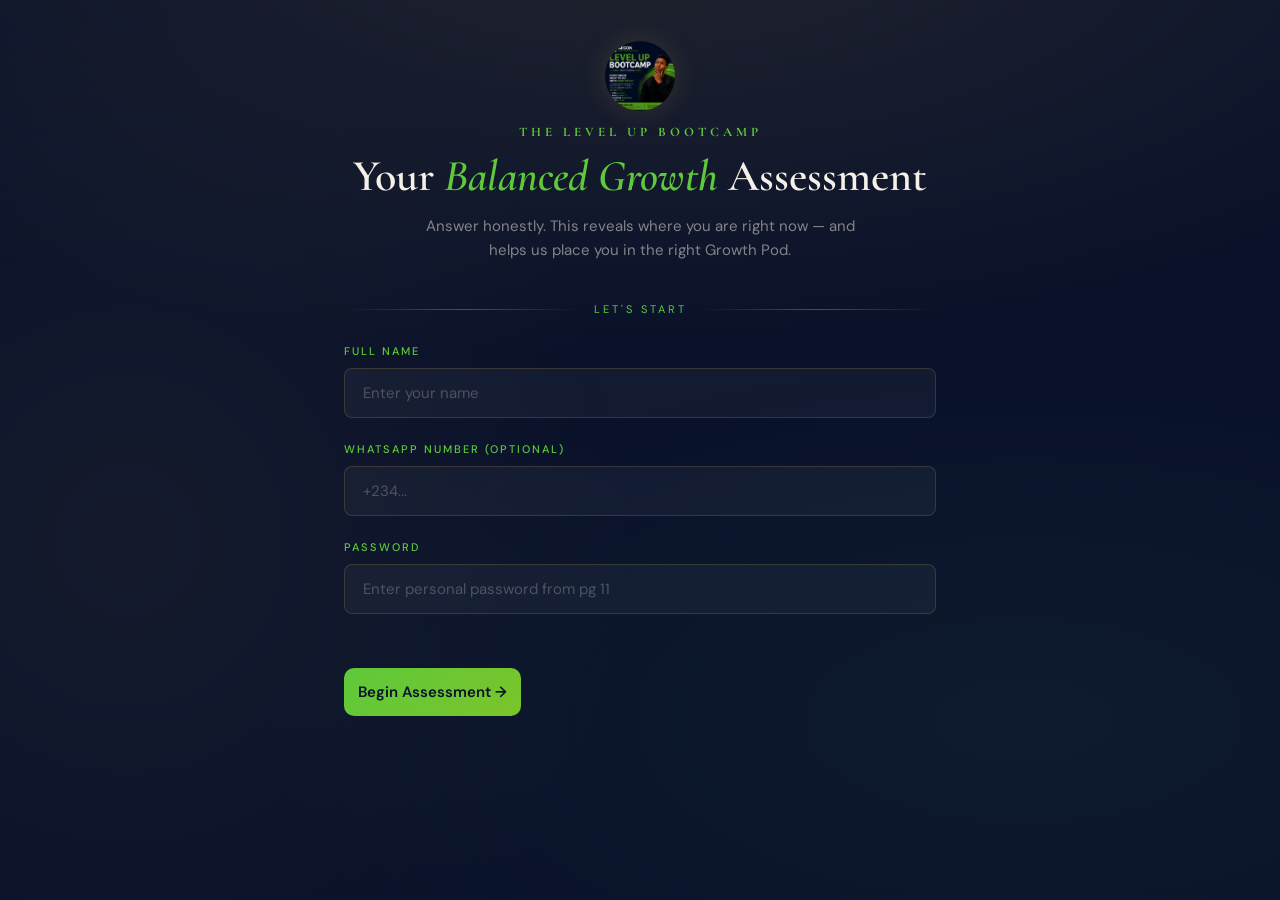
==== index.html @ 4d12fb37 "LEVEL UP BOOTCAMP" ====
<!DOCTYPE html>
<html lang="en">
<head>
    <meta charset="UTF-8"/>
    <meta name="viewport" content="width=device-width, initial-scale=1.0"/>
    <title>LEVEL-UP Growth Plan</title>
    <link href="https://fonts.googleapis.com/css2?family=Cormorant+Garamond:ital,wght@0,400;0,600;0,700;1,400&family=DM+Sans:wght@300;400;500;600&display=swap" rel="stylesheet"/>
    <link rel="stylesheet" href="./style.css">
</head>
<body>
    <div class="container">

        <div class="header">
            <!-- <div class="logo-mark"><img src="./img/logo.png" style="width: 80px; height: 80px; border-radius: 100%;" alt=""></div> -->
            <div class="logo-mark"><img src="./img/boot-camp.png" style="width: 70px; height: 70px; border-radius: 100%;" alt=""></div>
            <div class="brand"><b>THE LEVEL UP BOOTCAMP</b></div>
            <h1>Your <span>Balanced Growth</span> Assessment</h1>
            <p class="subtitle">
                Answer honestly. This reveals where you are right now — and helps us place you in the right Growth Pod.
            </p>
        </div>

        <div id="stepName">
            <div class="divider">Let's Start</div>
            <div class="form-group">
            <label class="field-label">Full Name</label>
            <input type="text" id="nameInput" placeholder="Enter your name"/>
            </div>
            <div class="form-group">
            <label class="field-label">WhatsApp Number (optional)</label>
            <input type="text" id="phoneInput" placeholder="+234..."/>
            </div>
            <div class="form-group">
            <label class="field-label">password</label>
            <input type="password" required id="password" placeholder="Enter personal password from pg 11">
            </div>
            <button class="btn-next" onclick="startAssessment()">Begin Assessment →</button>
        </div>

        <div id="stepAssessment" style="display: none;">
            <div class="progress-bar-wrap"><div class="progress-bar" id="progressBar" style="width:0%"></div></div>
            <div class="progress-label" id="progressLabel">Pillar 1 of 7</div>
            <div id="pillarContent"></div>
            <div class="nav-row">
            <button class="btn-back" id="backBtn" onclick="prevPillar()">← Back</button>
            <button class="btn-next" id="nextBtn" onclick="nextPillar()">Next →</button>
            </div>
        </div>

        <div id="stepResults" style="display:none;" class="results-section">
            <div class="divider">Your Results</div>
            <div class="chart-wrap">
            <div class="chart-title"><span id="display-name"><b>Your</b></span> Level-Up Tree Map</div>
            <div class="chart-subtitle">A visual snapshot of your balanced growth</div>
            <canvas id="radarCanvas"></canvas>
            </div>
            <div id="scoreGrid" class="score-grid"></div>
            <div class="reveal-box" id="revealBox"></div>
            <div class="pod-choice-title">Generate a growth plan;</div>
            <p class="pod-choice-sub">
                We recommend your weakest pillar — but you can choose any area you feel called to grow in.
            </p>
            <div class="pillars-grid" id="podGrid"></div>
            <!-- <textarea
             id="reasonInput" placeholder="Why this pod? Share what's been on your heart about this area... (optional)"
            ></textarea> -->
            <button class="submit-btn" id="submitBtn" onclick="generatePlan()">
            <span id="btnText">Generate Growth Plan 🌿</span>
            <div class="spinner" id="spinner"></div>
            </button>
            <div class="error-msg" id="errorMsg"></div>
        </div>

        <div class="success" id="successMsg">
            <div class="success-icon">🌳</div>
            <h2>You're in, Giant.</h2>
            <p>Your growth plan has been generated.<br/>Stay accountable throughout the Level-Up Bootcamp.</p>
            <div class="pod-badge" id="podBadge"></div>
        </div>

    </div>
    <script src="./script.js"></script>
</body>
</html>
<div>

    <!-- Step 2: Assessment -->
    <div id="stepAssessment" style="display:none;">
        <div class="progress-bar-wrap">
        <div class="progress-bar" id="progressBar" style="width:0%"></div>
        </div>
        <div class="progress-label" id="progressLabel">Pillar 1 of 7</div>
        <div id="pillarContent"></div>
        <div class="nav-row">
        <button class="btn-back" id="backBtn" onclick="prevPillar()">← Back</button>
        <button class="btn-next" id="nextBtn" onclick="nextPillar()">Next →</button>
        </div>
    </div>

    <!-- Step 3: Results + Pod Choice -->
    <div id="stepResults" style="display:none;" class="results-section">
        <div class="divider">Your Results</div>
        <div id="scoreGrid" class="score-grid"></div>
        <div class="reveal-box" id="revealBox"></div>

        <div class="pod-choice-title">Choose your Growth Pod</div>
        <p style="font-size:13px;color:var(--muted);margin-bottom:14px;line-height:1.5;">
            We recommend your weakest pillar — but you can choose any area you feel called to grow in.
        </p>
        <div class="pillars-grid" id="podGrid"></div>

        <textarea
        id="reasonInput" placeholder="Why this pod? Share what's been on your heart about this area... (optional)"
        ></textarea>

        <button class="submit-btn" id="submitBtn" onclick="submitForm()">
        <span id="btnText">Join My Pod 🌿</span>
        <div class="spinner" id="spinner"></div>
        </button>
        <div class="error-msg" id="errorMsg"></div>
    </div>

    <!-- Success -->
    <div class="success" id="successMsg">
        <div class="success-icon">🌳</div>
        <h2>You're in, Giant.</h2>
        <p>Your pod choice has been recorded.<br/>Joshua will reach out with your group details soon.</p>
        <div class="pod-badge" id="podBadge"></div>
    </div>

</div>
---- style.css ----
:root {
--dark: #0a122b;
--gold: #c9a84c;
--gold: #5ec93a;
--gold-light: #f0d080;
--gold-light: #7BC42B;
--gold-dim: rgba(201,168,76,0.15);
--gold-dim: #0B1225;
--white: #f5f0e8;
--muted: #B7D8E6;
--muted: rgba(245,240,232,0.5);
}
* { margin:0; padding:0; box-sizing:border-box; }
body { background:var(--dark); color:var(--white); font-family:'DM Sans',sans-serif; min-height:100vh; overflow-x:hidden; }
body::before {
content:''; position:fixed; inset:0;
background:
    radial-gradient(ellipse 80% 50% at 50% -10%, rgba(201,168,76,0.12), transparent),
    radial-gradient(ellipse 60% 40% at 80% 80%, rgba(45,106,79,0.1), transparent),
    radial-gradient(ellipse 40% 60% at 10% 60%, rgba(201,168,76,0.06), transparent);
pointer-events:none; z-index:0;
}
.container { position:relative; z-index:1; max-width:640px; margin:0 auto; padding:48px 24px 80px; }

.header { text-align:center; margin-bottom:40px; }
.logo-mark { width:56px; height:56px; background:linear-gradient(135deg,var(--gold),var(--gold-light)); border-radius:50%; display:flex; align-items:center; justify-content:center; margin:0 auto 20px; font-size:22px; box-shadow:0 0 32px rgba(201,168,76,0.3); }
.brand { font-family:'Cormorant Garamond',serif; font-size:13px; letter-spacing:4px; text-transform:uppercase; color:var(--gold); margin-bottom:12px; }
h1 { font-family:'Cormorant Garamond',serif; font-size:clamp(30px,6vw,44px); font-weight:600; line-height:1.1; color:var(--white); margin-bottom:14px; }
h1 span { color:var(--gold); font-style:italic; }
.subtitle { font-size:15px; color:var(--muted); line-height:1.6; max-width:440px; margin:0 auto; }

.divider { display:flex; align-items:center; gap:12px; margin:28px 0; color:var(--gold); font-size:11px; letter-spacing:3px; text-transform:uppercase; }
.divider::before,.divider::after { content:''; flex:1; height:1px; background:linear-gradient(90deg,transparent,rgba(201,168,76,0.4),transparent); }

.form-group { margin-bottom:24px; }
label.field-label { display:block; font-size:11px; letter-spacing:2px; text-transform:uppercase; color:var(--gold); margin-bottom:10px; font-weight:500; }

/* input[type="text"] { width:100%; background:rgba(255,255,255,0.04); border:1px solid rgba(201,168,76,0.2); border-radius:8px; padding:14px 18px; color:var(--white); font-family:'DM Sans',sans-serif; font-size:15px; outline:none; transition:border-color 0.2s,background 0.2s; }
input[type="text"]:focus { border-color:var(--gold); background:rgba(201,168,76,0.06); } */

input{ width:100%; background:rgba(255,255,255,0.04); border:1px solid rgba(201,168,76,0.2); border-radius:8px; padding:14px 18px; color:var(--white); font-family:'DM Sans',sans-serif; font-size:15px; outline:none; transition:border-color 0.2s,background 0.2s; }
input:focus { border-color:var(--gold); background:rgba(201,168,76,0.06); }
input::placeholder { color:rgba(245,240,232,0.25); }

input[type="password"] {
    margin-bottom: 30px;
}

.progress-bar-wrap { background:rgba(255,255,255,0.06); border-radius:999px; height:4px; margin-bottom:10px; }
.progress-bar { height:4px; border-radius:999px; background:linear-gradient(90deg,var(--gold),var(--gold-light)); transition:width 0.4s ease; }
.progress-label { font-size:11px; color:var(--muted); text-align:right; margin-bottom:20px; letter-spacing:1px; }

.pillar-section { margin-bottom:32px; }
.pillar-header { display:flex; align-items:center; gap:12px; margin-bottom:20px; }
.pillar-emoji { font-size:32px; }
.pillar-title { font-family:'Cormorant Garamond',serif; font-size:24px; font-weight:600; color:var(--white); }
.pillar-subtitle { font-size:12px; color:var(--muted); margin-top:2px; }

.question-block { margin-bottom:22px; }
.question-text { font-size:14px; color:var(--white); margin-bottom:10px; line-height:1.5; }
.scale-row { display:flex; gap:6px; }
.scale-btn { flex:1; padding:11px 4px; background:rgba(255,255,255,0.04); border:1px solid rgba(201,168,76,0.15); border-radius:8px; color:var(--muted); font-size:14px; font-weight:600; cursor:pointer; transition:all 0.2s; text-align:center; font-family:'DM Sans',sans-serif; }
.scale-btn:hover { border-color:rgba(201,168,76,0.5); color:var(--white); background:rgba(201,168,76,0.08); }
.scale-btn.selected { background:var(--gold-dim); border-color:var(--gold); color:var(--gold); }
.scale-labels { display:flex; justify-content:space-between; margin-top:5px; }
.scale-labels span { font-size:10px; color:var(--muted); }

.nav-row { display:flex; gap:12px; margin-top:12px; }
.btn-next { flex:1; padding:14px; background:linear-gradient(135deg,var(--gold),var(--gold-light)); border:none; border-radius:10px; color:var(--dark); font-family:'DM Sans',sans-serif; font-size:15px; font-weight:600; cursor:pointer; transition:opacity 0.2s,transform 0.15s; }
.btn-next:hover { opacity:0.9; transform:translateY(-1px); }
.btn-back { padding:14px 20px; background:transparent; border:1px solid rgba(201,168,76,0.25); border-radius:10px; color:var(--muted); font-family:'DM Sans',sans-serif; font-size:15px; cursor:pointer; transition:all 0.2s; }
.btn-back:hover { border-color:var(--gold); color:var(--white); }

.results-section { animation:fadeIn 0.5s ease; }
@keyframes fadeIn { from{opacity:0;transform:translateY(16px)} to{opacity:1;transform:none} }

.chart-wrap { display:flex; flex-direction:column; align-items:center; margin-bottom:32px; }
.chart-title { font-family:'Cormorant Garamond',serif; font-size:22px; color:var(--white); margin-bottom:4px; text-align:center; }
.chart-subtitle { font-size:12px; color:var(--muted); margin-bottom:16px; text-align:center; }

.score-grid { display:grid; gap:10px; margin-bottom:28px; }
.score-row { background:rgba(255,255,255,0.03); border:1px solid rgba(201,168,76,0.12); border-radius:10px; padding:12px 16px; display:flex; align-items:center; gap:12px; }
.score-row.weakest { border-color:rgba(240,100,100,0.5); background:rgba(240,100,100,0.06); }
.score-row-icon { font-size:18px; width:24px; text-align:center; }
.score-row-name { font-size:14px; font-weight:500; flex:1; }
.score-bar-wrap { width:100px; height:6px; background:rgba(255,255,255,0.08); border-radius:999px; }
.score-bar-fill { height:6px; border-radius:999px; background:linear-gradient(90deg,var(--gold),var(--gold-light)); }
.score-row.weakest .score-bar-fill { background:linear-gradient(90deg,#e07070,#f0a0a0); }
.score-pct { font-size:13px; font-weight:600; color:var(--gold); width:36px; text-align:right; }
.score-row.weakest .score-pct { color:#f0a0a0; }
.weakest-tag { font-size:10px; color:#f0a0a0; letter-spacing:1px; text-transform:uppercase; margin-top:2px; }

.reveal-box { background:rgba(201,168,76,0.08); border:1px solid rgba(201,168,76,0.3); border-radius:12px; padding:20px; margin-bottom:24px; text-align:center; }
.reveal-box h3 { font-family:'Cormorant Garamond',serif; font-size:22px; color:var(--gold); margin-bottom:8px; }
.reveal-box p { font-size:14px; color:var(--muted); line-height:1.6; }

.pod-choice-title { font-size:11px; letter-spacing:2px; text-transform:uppercase; color:var(--gold); margin-bottom:8px; font-weight:500; }
.pod-choice-sub { font-size:13px; color:var(--muted); margin-bottom:14px; line-height:1.5; }
.pillars-grid { display:grid; grid-template-columns:1fr 1fr; gap:10px; }
.pillar-card { position:relative; cursor:pointer; }
.pillar-card input[type="radio"] { position:absolute; opacity:0; width:0; height:0; }
.pillar-card .card-inner { border:1px solid rgba(201,168,76,0.15); border-radius:12px; padding:14px 12px; background:rgba(255,255,255,0.02); transition:all 0.25s ease; display:flex; align-items:flex-start; gap:10px; }
.pillar-card.recommended .card-inner { border-color:var(--gold); background:var(--gold-dim); }
.pillar-card input:checked + .card-inner { border-color:var(--gold); background:var(--gold-dim); box-shadow:0 0 20px rgba(201,168,76,0.12); }
.pillar-card:hover .card-inner { border-color:rgba(201,168,76,0.4); background:rgba(201,168,76,0.05); }
.p-icon { font-size:20px; flex-shrink:0; margin-top:2px; }
.p-name { font-weight:600; font-size:13px; color:var(--white); margin-bottom:2px; }
.p-desc { font-size:11px; color:var(--muted); line-height:1.4; }
.rec-badge { font-size:10px; color:var(--gold); letter-spacing:1px; margin-top:3px; }
.pillar-card input:checked + .card-inner .p-name::after { content:' ✓'; color:var(--gold); }

textarea { width:100%; background:rgba(255,255,255,0.04); border:1px solid rgba(201,168,76,0.2); border-radius:8px; padding:14px 18px; color:var(--white); font-family:'DM Sans',sans-serif; font-size:15px; outline:none; resize:vertical; min-height:80px; transition:border-color 0.2s; margin-top:16px; }
textarea:focus { border-color:var(--gold); }
textarea::placeholder { color:rgba(245,240,232,0.25); }

.submit-btn { width:100%; padding:16px; background:linear-gradient(135deg,var(--gold),var(--gold-light)); border:none; border-radius:10px; color:var(--dark); font-family:'DM Sans',sans-serif; font-size:15px; font-weight:600; cursor:pointer; transition:opacity 0.2s,transform 0.15s; margin-top:16px; display:flex; align-items:center; justify-content:center; gap:8px; margin-top: 35px; }
.submit-btn:hover:not(:disabled) { opacity:0.9; transform:translateY(-1px); }
.submit-btn:disabled { opacity:0.6; cursor:not-allowed; }
.spinner { width:16px; height:16px; border:2px solid rgba(0,0,0,0.2); border-top-color:var(--dark); border-radius:50%; animation:spin 0.7s linear infinite; display:none; }
@keyframes spin { to{transform:rotate(360deg);} }
.error-msg { background:rgba(255,80,80,0.1); border:1px solid rgba(255,80,80,0.3); border-radius:8px; padding:12px 16px; margin-top:12px; font-size:13px; color:#ff9999; display:none; }

.success { display:none; text-align:center; padding:48px 24px; animation:fadeIn 0.5s ease; }
.success.show { display:block; }
.success-icon { font-size:52px; margin-bottom:20px; }
.success h2 { font-family:'Cormorant Garamond',serif; font-size:32px; color:var(--gold); margin-bottom:12px; }
.success p { color:var(--muted); font-size:15px; line-height:1.6; }
.pod-badge { display:inline-block; margin-top:24px; padding:10px 24px; border:1px solid var(--gold); border-radius:999px; font-size:13px; color:var(--gold); letter-spacing:1px; }

@media(max-width:480px){ .pillars-grid{grid-template-columns:1fr;} }
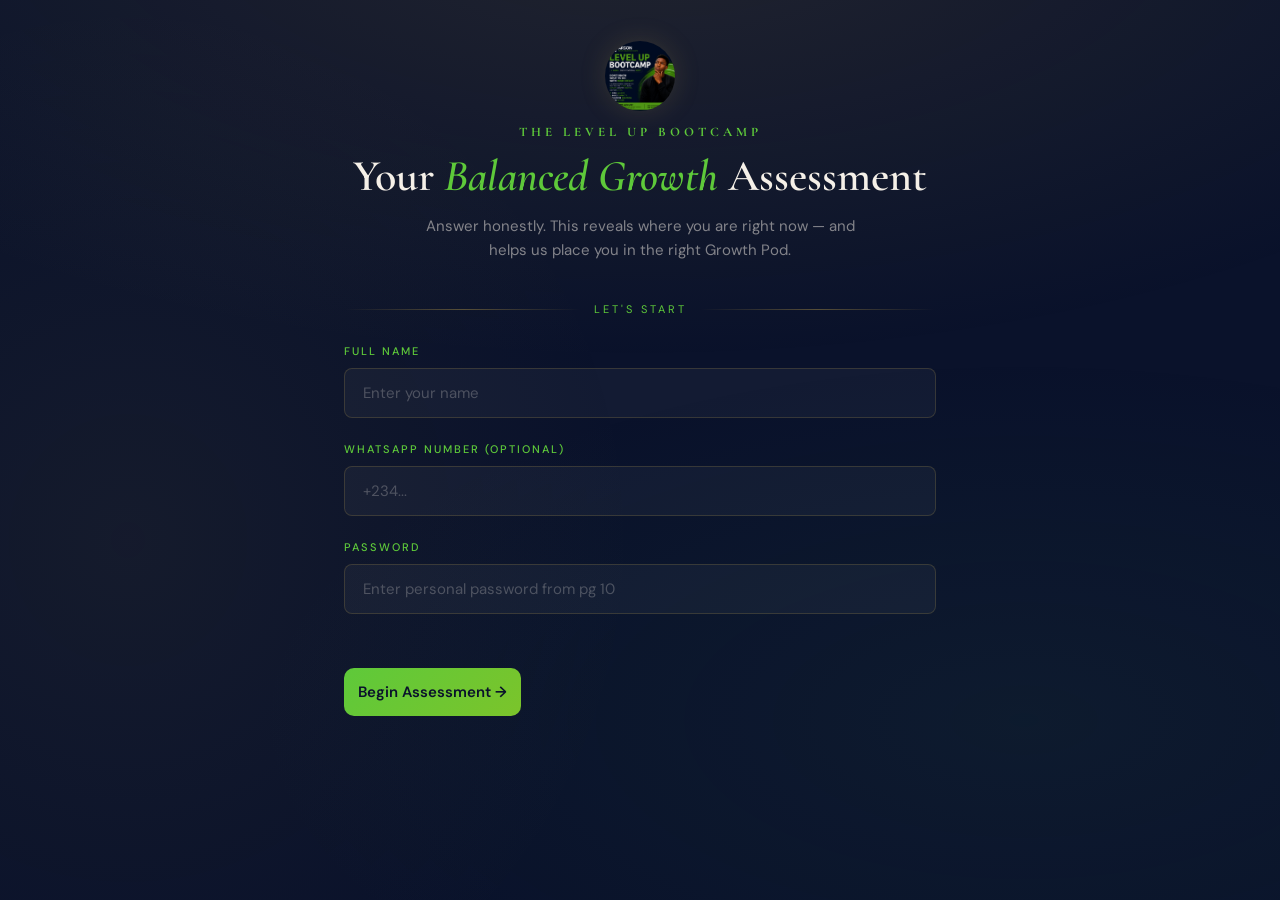
==== commit 4305bdbd: "LEVEL UP BOOTCAMP" ====
--- a/index.html
+++ b/index.html
@@ -32,7 +32,7 @@
             </div>
             <div class="form-group">
             <label class="field-label">password</label>
-            <input type="password" required id="password" placeholder="Enter personal password from pg 11">
+            <input type="password" required id="password" placeholder="Enter personal password from pg 10">
             </div>
             <button class="btn-next" onclick="startAssessment()">Begin Assessment →</button>
         </div>
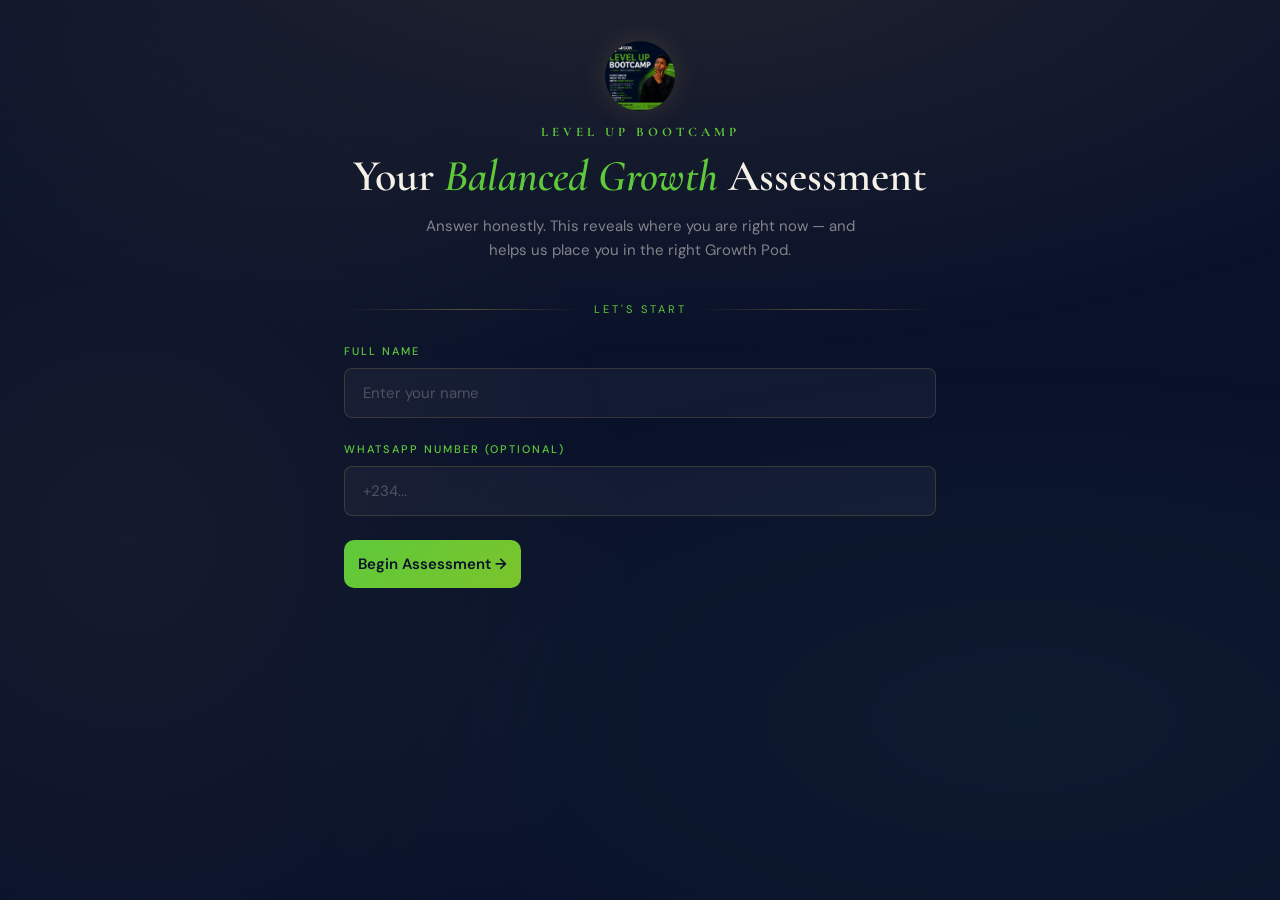
==== commit 5b65a689: "for linkedIn upload" ====
--- a/index.html
+++ b/index.html
@@ -3,7 +3,7 @@
 <head>
     <meta charset="UTF-8"/>
     <meta name="viewport" content="width=device-width, initial-scale=1.0"/>
-    <title>LEVEL-UP Growth Plan</title>
+    <title> Growth Plan</title>
     <link href="https://fonts.googleapis.com/css2?family=Cormorant+Garamond:ital,wght@0,400;0,600;0,700;1,400&family=DM+Sans:wght@300;400;500;600&display=swap" rel="stylesheet"/>
     <link rel="stylesheet" href="./style.css">
 </head>
@@ -13,7 +13,7 @@
         <div class="header">
             <!-- <div class="logo-mark"><img src="./img/logo.png" style="width: 80px; height: 80px; border-radius: 100%;" alt=""></div> -->
             <div class="logo-mark"><img src="./img/boot-camp.png" style="width: 70px; height: 70px; border-radius: 100%;" alt=""></div>
-            <div class="brand"><b>THE LEVEL UP BOOTCAMP</b></div>
+            <div class="brand"><b>LEVEL UP BOOTCAMP</b></div>
             <h1>Your <span>Balanced Growth</span> Assessment</h1>
             <p class="subtitle">
                 Answer honestly. This reveals where you are right now — and helps us place you in the right Growth Pod.
@@ -30,10 +30,10 @@
             <label class="field-label">WhatsApp Number (optional)</label>
             <input type="text" id="phoneInput" placeholder="+234..."/>
             </div>
-            <div class="form-group">
+            <!-- <div class="form-group">
             <label class="field-label">password</label>
             <input type="password" required id="password" placeholder="Enter personal password from pg 10">
-            </div>
+            </div> -->
             <button class="btn-next" onclick="startAssessment()">Begin Assessment →</button>
         </div>
 
@@ -121,12 +121,12 @@
     </div>
 
     <!-- Success -->
-    <div class="success" id="successMsg">
+    <!-- <div class="success" id="successMsg">
         <div class="success-icon">🌳</div>
         <h2>You're in, Giant.</h2>
         <p>Your pod choice has been recorded.<br/>Joshua will reach out with your group details soon.</p>
         <div class="pod-badge" id="podBadge"></div>
-    </div>
+    </div> -->
 
 </div>
 
